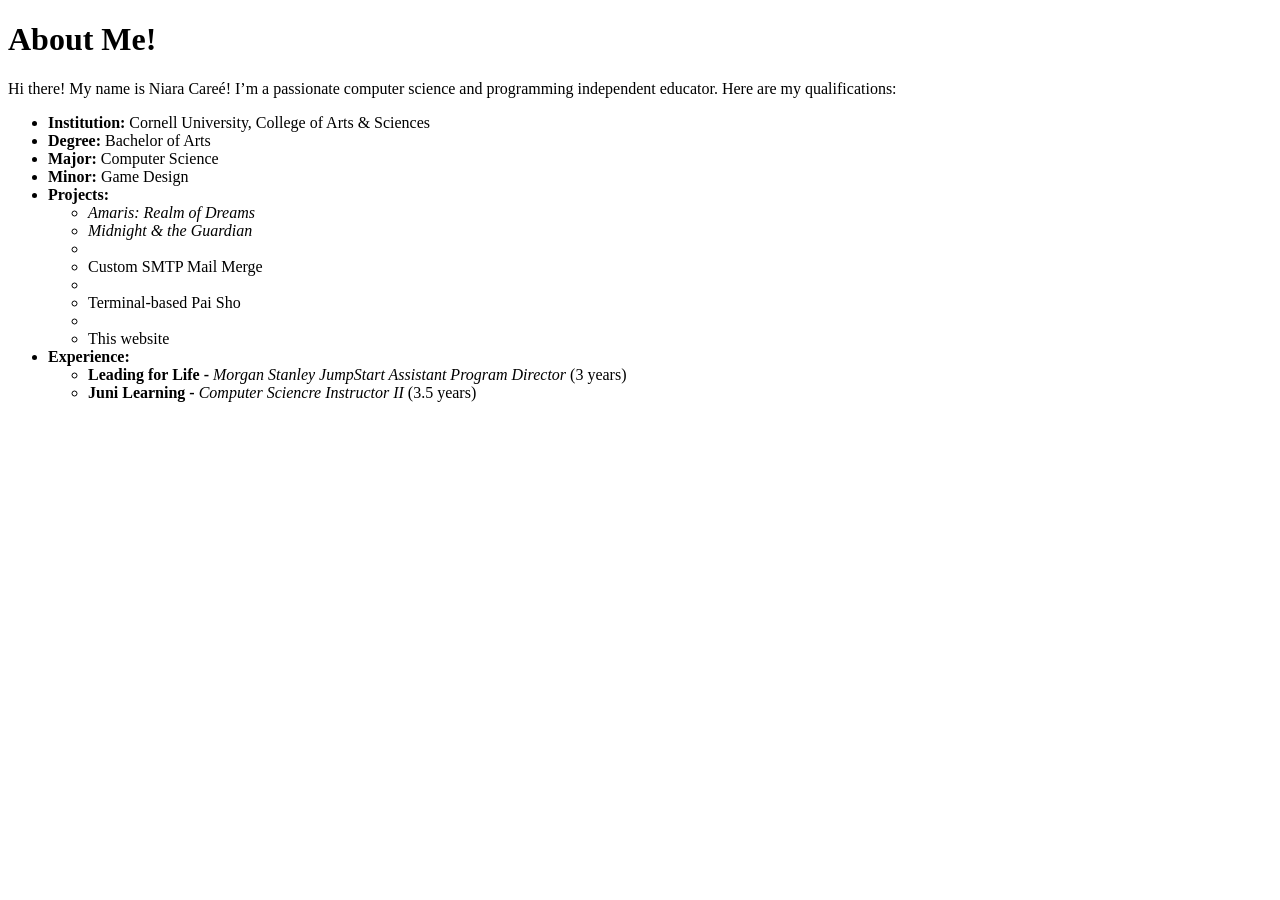
==== about.html @ 9b24ab01 "Create about.html" ====
<!DOCTYPE html>
<html>
  <head>
    <h1>About Me!</h1>
  </head>
  <body>
    <p>Hi there! My name is Niara Careé! I’m a passionate computer science and programming independent educator. Here are my qualifications:</p>
    <ul>
      <li><b>Institution: </b> Cornell University, College of Arts & Sciences</li>
      <li><b>Degree: </b> Bachelor of Arts</li>
      <li><b>Major: </b>  Computer Science</li>
      <li><b>Minor: </b> Game Design</li>
      <li><b>Projects: </b>
          <ul>
            <li><em>Amaris: Realm of Dreams</em></li>
            <li><em>Midnight & the Guardian</em><li>
            <li>Custom SMTP Mail Merge<li>
            <li>Terminal-based Pai Sho<li>
            <li>This website</li>
          </ul>
      </li>
      <li><b>Experience: </b>
          <ul>
            <li><b>Leading for Life - </b><em>Morgan Stanley JumpStart Assistant Program Director</em> (3 years)</li>
            <li><b>Juni Learning - </b><em>Computer Sciencre Instructor II</em> (3.5 years) </li>
          </ul>
      </li>
    </ul>
  </body>
</html>
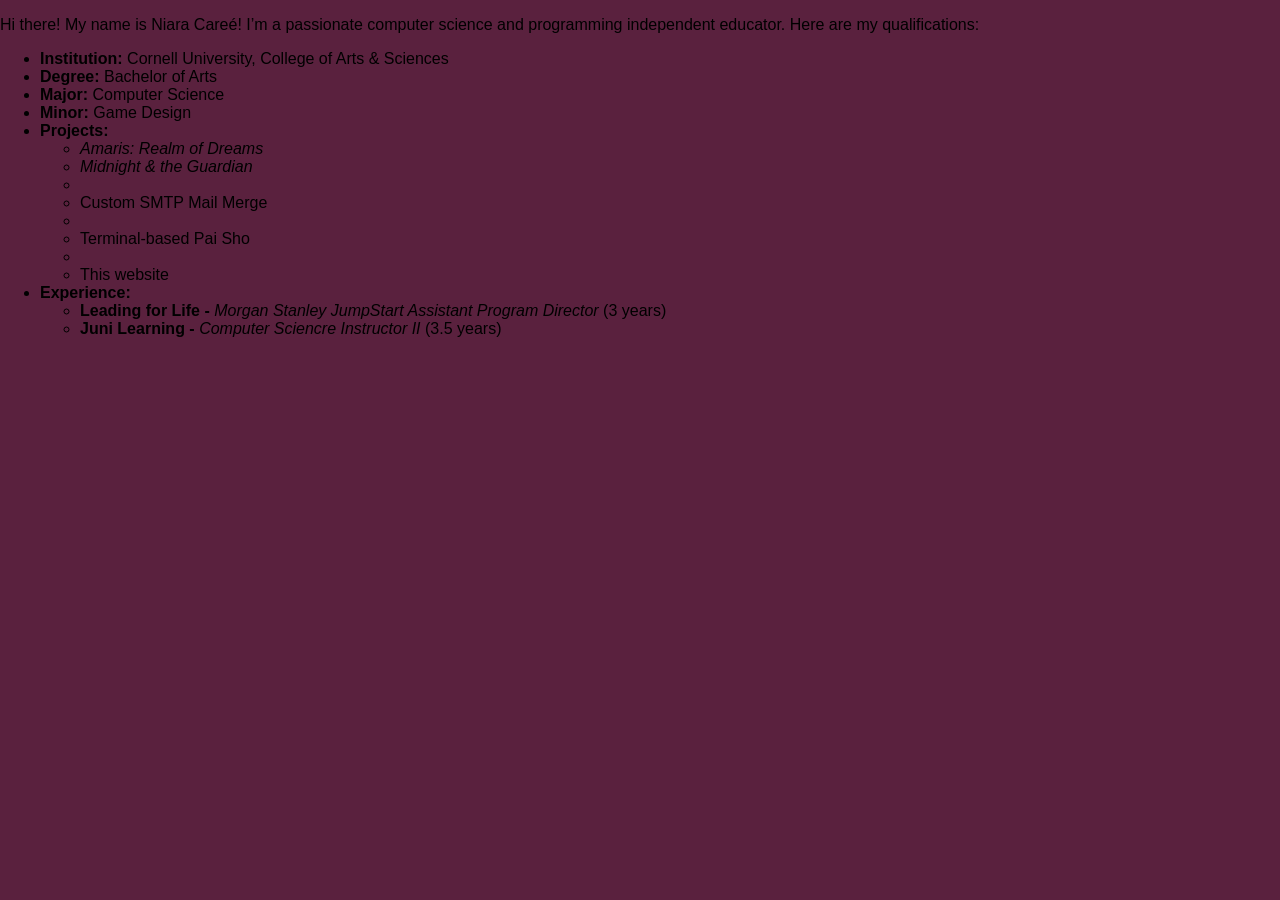
==== commit 2b338a42: "Update about.html add head" ====
--- a/about.html
+++ b/about.html
@@ -1,7 +1,17 @@
 <!DOCTYPE html>
 <html>
   <head>
-    <h1>About Me!</h1>
+    <meta charset = "UTF-8" />
+    <meta name = "viewport" content="width=device-width, initial-scale=1.0" />
+    <meta http-equiv = "X-UA-Compatible" content = "ie=edge" />
+    <title>About Me!</title>
+    <!-- -Form styling --->
+    <link rel="stylesheet" src="//normalize-css.googlecode.com/svn/trunk/normalize.css" />
+    <link rel = "icon" type = "image/x-icon" href = "Logo_White.PNG">
+    <link rel="stylesheet" href="style.css">
+    <link rel="preconnect" href="https://rsms.me/">
+    <link rel="stylesheet" href="https://rsms.me/inter/inter.css">
+  
   </head>
   <body>
     <p>Hi there! My name is Niara Careé! I’m a passionate computer science and programming independent educator. Here are my qualifications:</p>
--- a/style.css
+++ b/style.css
@@ -0,0 +1,258 @@
+:root{
+    --global-font-family: Inter, sans-serif;
+	font-feature-settings: 'liga' 1, 'calt' 1;
+    --h1-font-family: Copperplate, Arial, sans-serif;
+    --rounded: 20px;
+    /*COLOR SCHEME 1*/
+    /*
+    --colord1: #FFD9DA;
+    --colord2: #EA638C;
+    --colord3: #89023E;
+    --colord4: #30343F;
+    --colord5: #1B2021;
+    */
+
+    
+    /*COLOR SCHEME 2*/
+    
+    --colord1: #FFD9DA;
+    --colord2: #EA638C;
+    --colord3: #5A213E;
+    --colord4: #30343F;
+    --colord5: #1B2021;'
+	--colord3t: rgba(90, 33, 62, 0.5)
+    
+}
+@supports (font-variation-settings: normal) {
+  :root { font-family: InterVariable, sans-serif; }
+}
+
+html{
+	height: 100%;
+  	width: 100%;
+  	margin: 0px;
+	padding: 0px;
+  	background-color: var(--colord3, black);
+}
+
+body{
+	width: 100%;
+  	margin: 0px;
+  	background-color: var(--colord3, black);
+}
+
+.topnav{
+	margin: 0%;
+	padding: 20px;
+	position: fixed;
+	z-index: 4;
+  	overflow: hidden;
+	width: 100%;
+  	background-color: var(--colord3, black);
+  	box-shadow: -10px 10px 12px var(--colord3, black);
+    
+}
+
+.topnav a{
+	float: right;
+	color: var(--colord1, white);
+	text-align: center;
+	text-decoration: bold;
+	font-family: var(--global-font-family, sans-serif);
+	font-size: 20px;
+	padding: 20px 30px 0px 20px;
+}
+
+.topnav a:hover{
+  	background-color: var(--colord1, lightpink);
+  	color: var(--colord5, black);
+}
+
+.topnav p{
+  	float: left;
+  	color: var(--colord1, white);
+  	text-align: bottom;
+  	text-decoration: none;
+  	font-family: var(--global-font-family, sans-serif);
+  	font-size: 16px;
+  	padding: 2px 2px;
+}
+
+.logo a{
+  	float: left;
+  	padding: 2px 2px;
+}
+
+.spacer{
+	width: 100%;
+  	height: 100px;
+	padding: 50px 0px 50px 0px;
+  	background-color: var(--colord2, black);
+}
+
+.spacer2{
+	width: 100%;
+  	height: 50px;
+	padding: 50px 0px 50px 0px;
+  	background-color: var(--colord1, white);
+}
+
+
+.formcarry-container{
+	background-color: var(--colord1, white);
+	height: 500px;
+	padding: 50px 20px 50px 20px;
+}
+
+.formcarry-form label {
+  	display: block;
+	padding: 12px 0 2px 0;
+	letter-spacing: -0.2px;
+	cursor: pointer;
+	font-size: 16px;
+	font-weight: 700;
+}
+
+.formcarry-form input {
+	display: block;
+}
+
+.formcarry-form textarea {
+	width: 400px;
+	height: 200px;
+}
+
+.formcarry-form button {
+	display: block;
+	margin-top: 20px;
+	padding: 12px 20px;
+	border-radius: 8px;
+	border-color: transparent;
+	background-color: var(--colord2, green);
+	font-weight: 700;
+	font-size: 20px;
+}
+
+.float1 {
+	float: left;
+	margin: 10px 20px 10px 0px;
+	width: 45%;	
+}
+
+.float2 {
+	float: left;
+	margin: 10px 20px 10px 0px;
+	width: 100%;	
+}
+
+.float_under{
+	width: 100%;
+}
+
+.side_float{
+  	overflow: hidden;
+  	float: left;
+  	width: 45%;
+	padding-top: 35%;
+  	padding: 25px;
+  	text-align: center;
+  	font-family: var(--global-font-family, sans-serif);
+  	background-color: var(--colord1, gray);
+  	border-radius: var(--rounded, 20px);
+  	box-shadow: 0px 4px 8px var(--colord5, black), 0px 6px 20px var(--colord4, gray);
+  	margin: auto;
+}
+
+.content_holder{
+  	overflow: hidden;
+  	display: inline-block;
+  	width: 95%;
+	mar-top: 100px;
+	margin-left: 10px;
+	margin-right: 10px;
+	margin-bottom: 10px;
+  	padding: 25px;
+  	text-align: center;
+  	font-family: var(--global-font-family, sans-serif);
+  	background-color: var(--colord1, gray);
+  	border-radius: var(--rounded, 20px);
+  	box-shadow: 0px 4px 8px var(--colord5, black), 0px 6px 20px var(--colord4, gray);
+}
+
+.hero{
+	margin-left: 20px;
+	margin-right: 20px;
+	width: 30%;
+}
+.double_col{
+	overflow: hidden;
+  	float: top;
+  	width: 90%;
+  	margin: auto;
+  	padding: 15px;
+  	background-color: var(--colord1, white);
+}
+.double_col_sec{
+	width: 45%;
+  	float: left;
+  	padding: 1%;
+  	font-family: var(--h1-font-family, sans-serif);
+}
+.section1_parent{
+  	overflow: hidden;
+  	width: 100%;
+  	/*margin: auto;*/
+  	padding: 100px, 0px, 100px,0px;
+	/*z-index: 3;*/
+  	background-color: var(--colord2, yellow);
+}
+
+.section2_parent{
+  	overflow: hidden;
+  	width: 100%;
+  	margin: auto;
+  	padding: 15px, 0px, 15px, 0px;
+  	background-color: var(--colord3, green);
+}
+
+.pink_transition{
+	background-image: "./images/transition1.png";
+    background-size: contain;
+    background-repeat: no-repeat;
+    width: 100%;
+	height: auto;
+	overflow: hidden;
+}
+
+.triplet_col{
+	overflow: hidden;
+  	float: top;
+  	width: 75%;
+  	margin: auto;
+  	padding: 15px;
+  	background-color: var(--colord1, white);
+}
+
+.col_blurb{
+	width: 30%;
+  	float: left;
+  	padding: 1%;
+  	font-family: var(--h1-font-family, sans-serif);
+}
+.img{
+  	min-width: 100%;
+  	min-height: 100%;
+  	width: auto;
+  	height: auto;
+}
+
+.h1{
+  	font-size: 40px;
+  	text-decoration: bold;
+  	font-family: var(--h1-font-family, sans-serif);
+}
+
+.p{
+  	font-family: var(--global-font-family, sans-serif);
+  	font-size: 16px;
+}
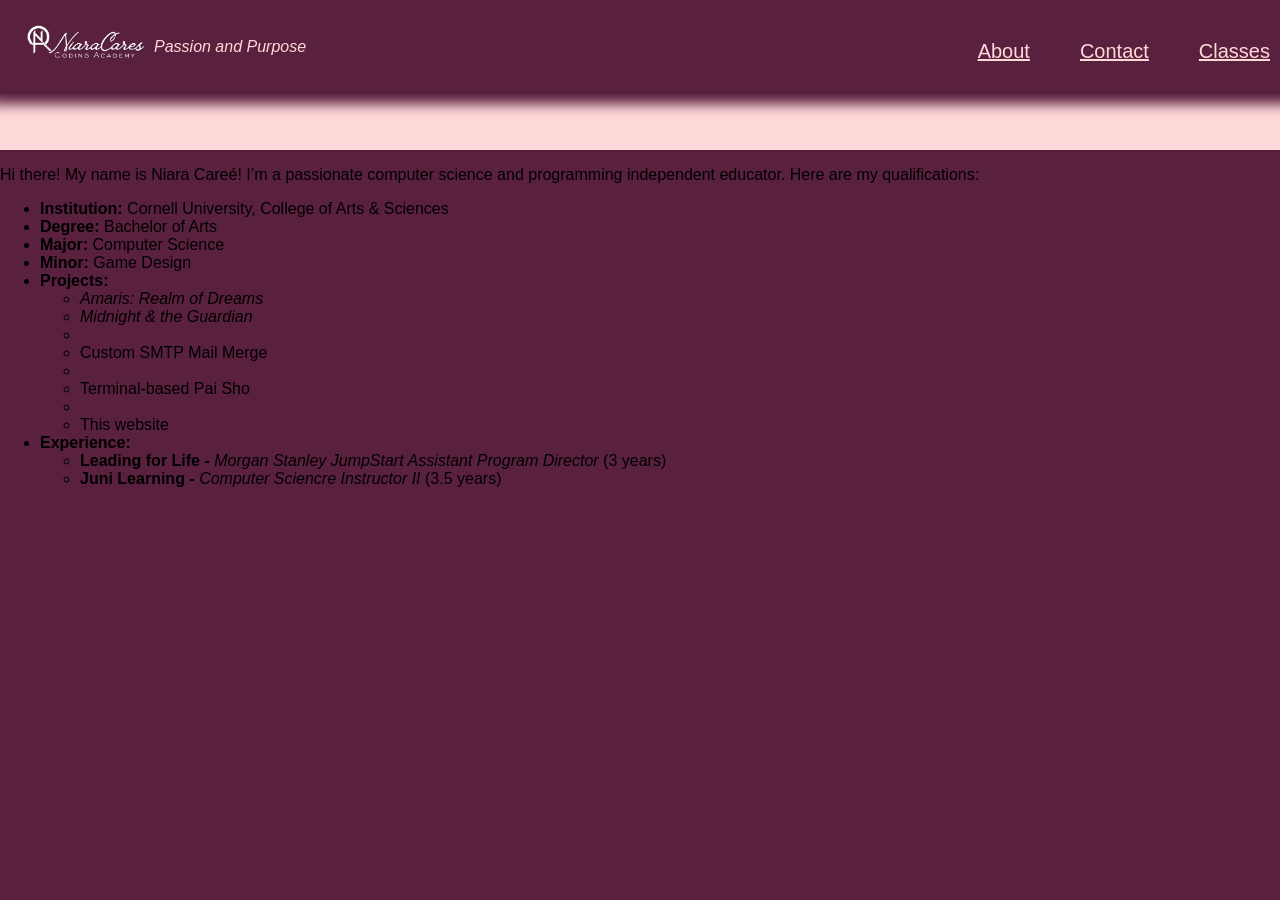
==== commit d9520c16: "Update about.html add navbar" ====
--- a/about.html
+++ b/about.html
@@ -14,6 +14,19 @@
   
   </head>
   <body>
+    <!---- BEGIN NAVIGATION BAR --->
+    <div class= "topnav">
+      <div class = "logo">
+        <a href = "index.html"> <img width = "128px" src = "NCCA_Logo+Title.png"></a>
+      </div>
+      <p><em>Passion and Purpose</em></p>
+      <a href = "classes.html">Classes</a>
+      <a href = "contact.html">Contact</a>
+      <a href = "about.html">About</a>
+    </div>
+    <!--- END NAVIGATION BAR --->
+    <div class = "spacer2"></div>
+    
     <p>Hi there! My name is Niara Careé! I’m a passionate computer science and programming independent educator. Here are my qualifications:</p>
     <ul>
       <li><b>Institution: </b> Cornell University, College of Arts & Sciences</li>
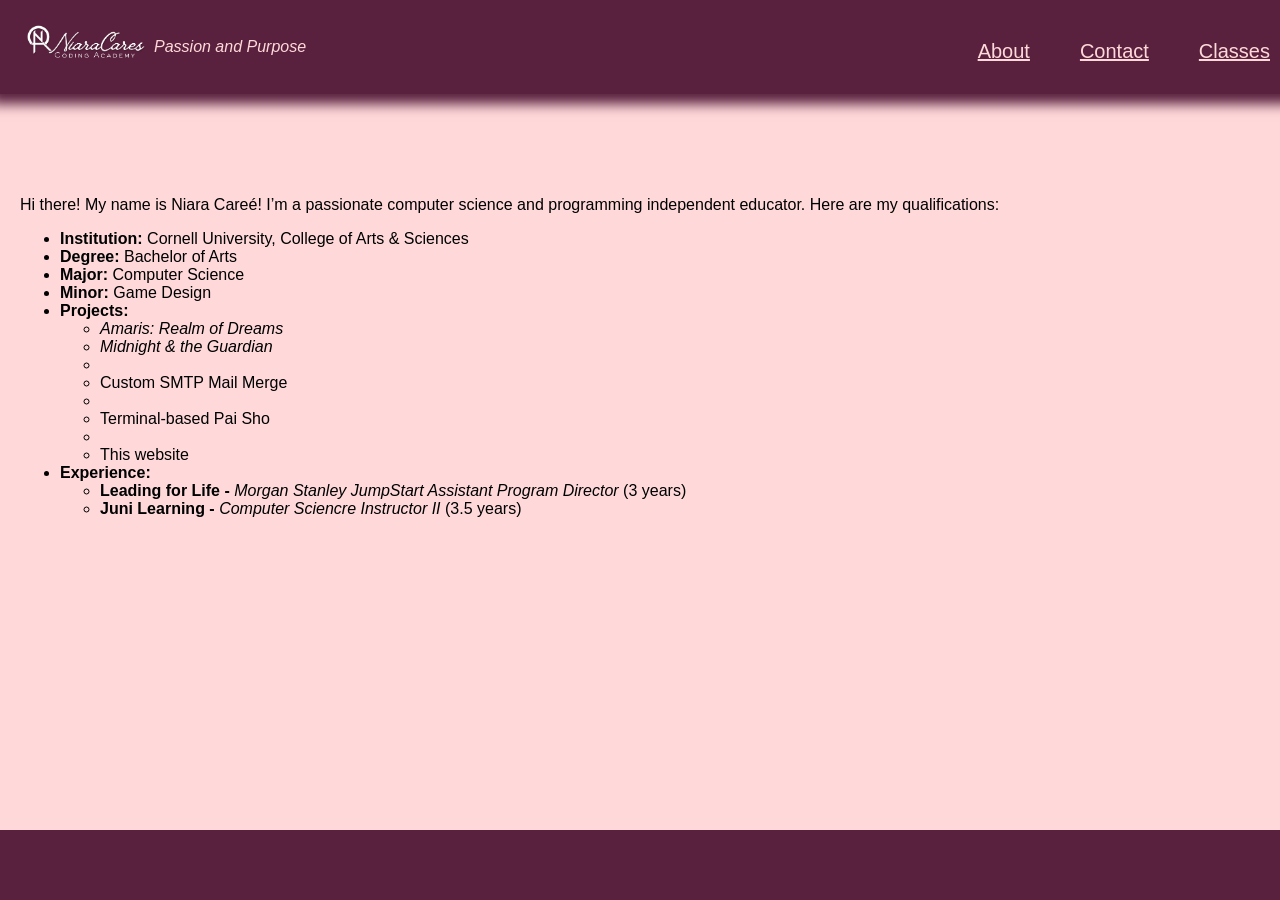
==== commit 33188e13: "Update about.html" ====
--- a/about.html
+++ b/about.html
@@ -26,28 +26,30 @@
     </div>
     <!--- END NAVIGATION BAR --->
     <div class = "spacer2"></div>
-    
-    <p>Hi there! My name is Niara Careé! I’m a passionate computer science and programming independent educator. Here are my qualifications:</p>
-    <ul>
-      <li><b>Institution: </b> Cornell University, College of Arts & Sciences</li>
-      <li><b>Degree: </b> Bachelor of Arts</li>
-      <li><b>Major: </b>  Computer Science</li>
-      <li><b>Minor: </b> Game Design</li>
-      <li><b>Projects: </b>
-          <ul>
-            <li><em>Amaris: Realm of Dreams</em></li>
-            <li><em>Midnight & the Guardian</em><li>
-            <li>Custom SMTP Mail Merge<li>
-            <li>Terminal-based Pai Sho<li>
-            <li>This website</li>
-          </ul>
-      </li>
-      <li><b>Experience: </b>
-          <ul>
-            <li><b>Leading for Life - </b><em>Morgan Stanley JumpStart Assistant Program Director</em> (3 years)</li>
-            <li><b>Juni Learning - </b><em>Computer Sciencre Instructor II</em> (3.5 years) </li>
-          </ul>
-      </li>
+
+    <div class = "formcarry-container">
+      <p>Hi there! My name is Niara Careé! I’m a passionate computer science and programming independent educator. Here are my qualifications:</p>
+      <ul>
+        <li><b>Institution: </b> Cornell University, College of Arts & Sciences</li>
+        <li><b>Degree: </b> Bachelor of Arts</li>
+        <li><b>Major: </b>  Computer Science</li>
+        <li><b>Minor: </b> Game Design</li>
+        <li><b>Projects: </b>
+            <ul>
+              <li><em>Amaris: Realm of Dreams</em></li>
+              <li><em>Midnight & the Guardian</em><li>
+              <li>Custom SMTP Mail Merge<li>
+              <li>Terminal-based Pai Sho<li>
+              <li>This website</li>
+            </ul>
+        </li>
+        <li><b>Experience: </b>
+            <ul>
+              <li><b>Leading for Life - </b><em>Morgan Stanley JumpStart Assistant Program Director</em> (3 years)</li>
+              <li><b>Juni Learning - </b><em>Computer Sciencre Instructor II</em> (3.5 years) </li>
+            </ul>
+        </li>
+    </div>
     </ul>
   </body>
 </html>
--- a/style.css
+++ b/style.css
@@ -85,14 +85,14 @@
 
 .spacer{
 	width: 100%;
-  	height: 100px;
+  	height: 50px;
 	padding: 50px 0px 50px 0px;
   	background-color: var(--colord2, black);
 }
 
 .spacer2{
 	width: 100%;
-  	height: 50px;
+  	height: 30px;
 	padding: 50px 0px 50px 0px;
   	background-color: var(--colord1, white);
 }
@@ -100,7 +100,7 @@
 
 .formcarry-container{
 	background-color: var(--colord1, white);
-	height: 500px;
+	height: 600px;
 	padding: 50px 20px 50px 20px;
 }
 
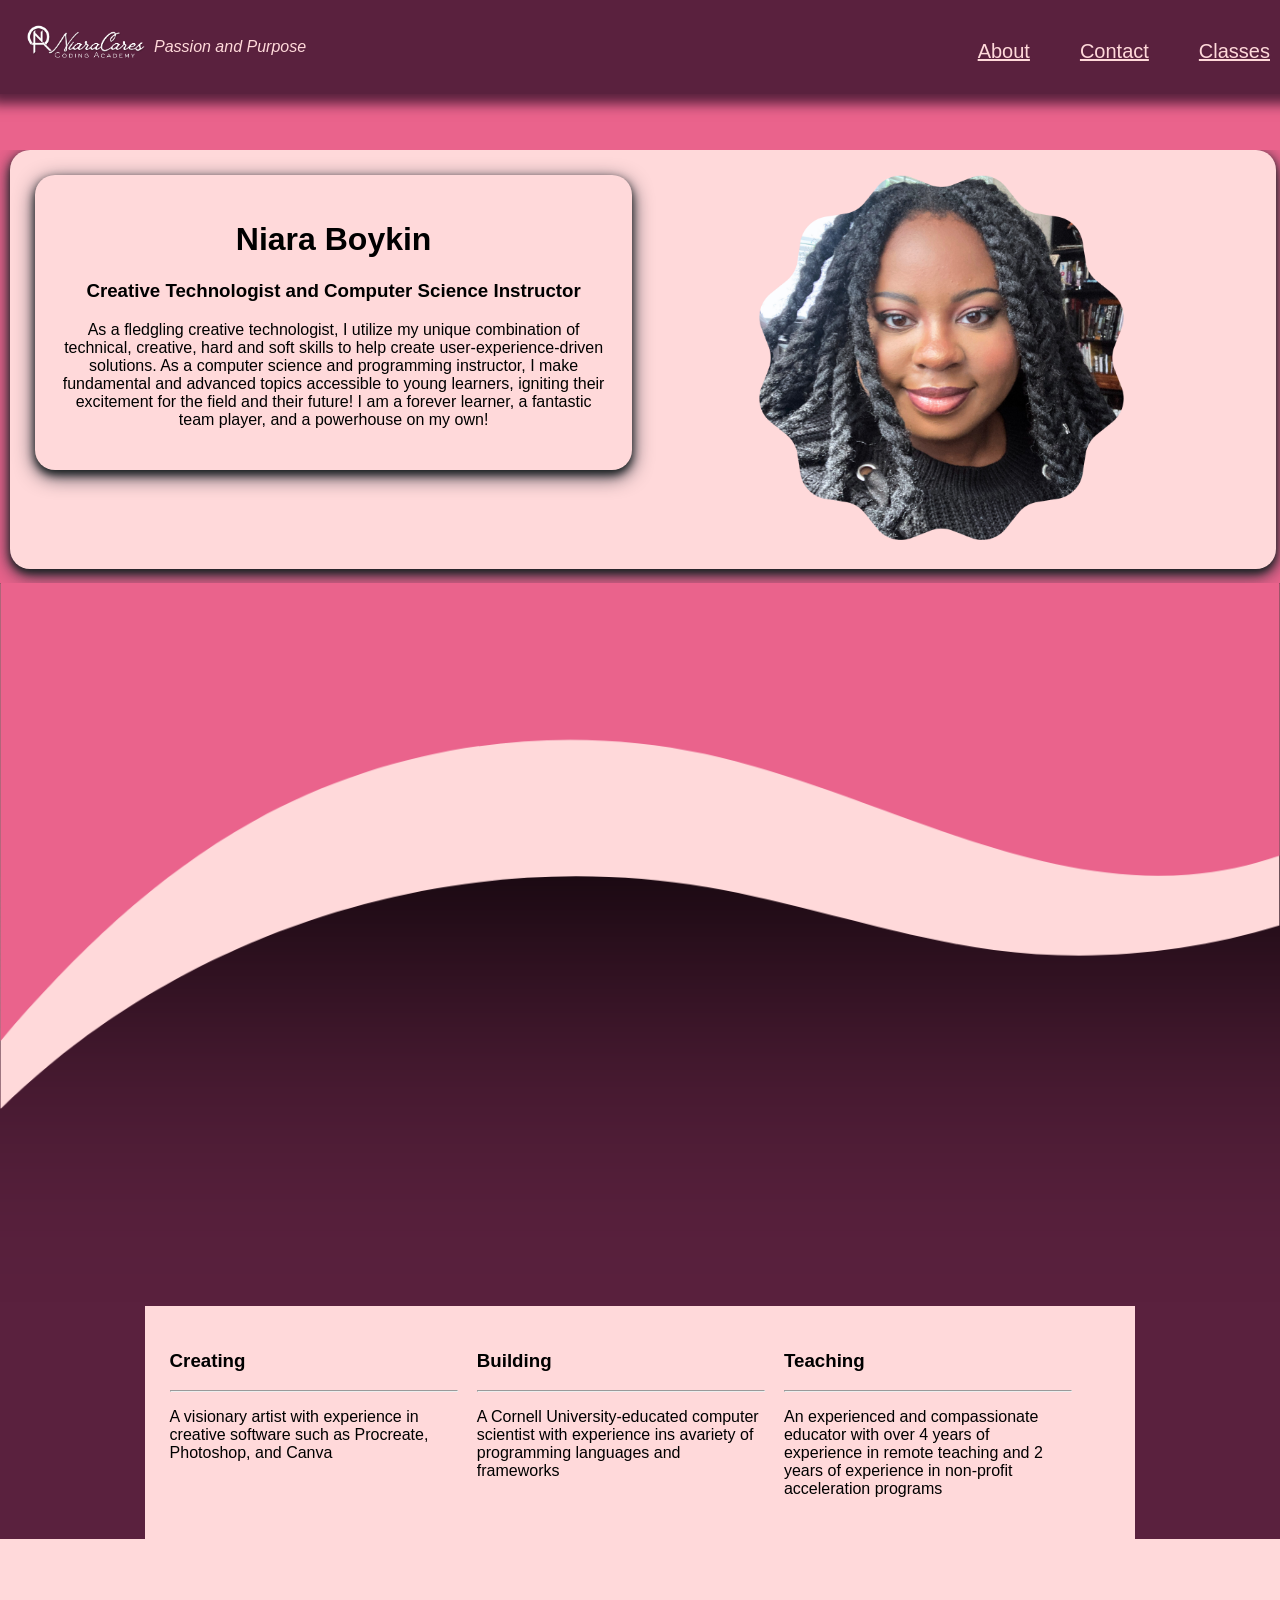
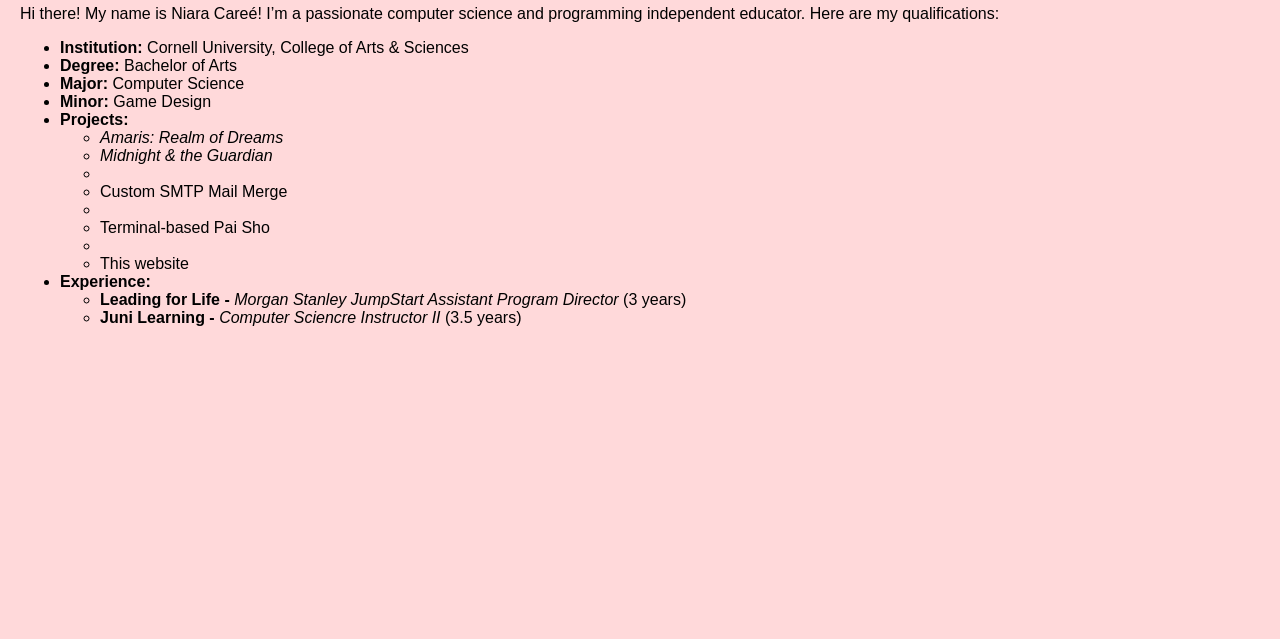
==== commit 6af0dd33: "Update about.html Moving all content from home page to about page and updating end of unordered list" ====
--- a/about.html
+++ b/about.html
@@ -25,8 +25,50 @@
       <a href = "about.html">About</a>
     </div>
     <!--- END NAVIGATION BAR --->
-    <div class = "spacer2"></div>
+     <!--- BEGIN SPACER DIV --->
+    <div class = "spacer">
+      <p> PLACEHOLDER TEXT </p>
+    </div>
+    <!--- END SPACER DIV
 
+    <!--- BEGIN SECTION 1 MAIN CONTENT --->
+    <div class = "section1_parent">
+      <div class = "content_holder">
+        <img width = "400px;" class = "hero" src = "./images/hero1.png"> 
+        <div class = "side_float">
+          <h1>Niara Boykin</h1>
+          <h3>Creative Technologist and Computer Science Instructor</h3>
+          <p> As a fledgling creative technologist, I utilize my unique combination of technical, creative, hard and soft skills to help create user-experience-driven solutions. As a computer science and programming instructor, I make fundamental and advanced topics accessible to young learners, igniting their excitement for the field and their future! I am a forever learner, a fantastic team player, and a powerhouse on my own!</p>
+        </div>
+      </div>
+    </div>        
+    <!--- END SECTION 1 MAIN CONTENT --->
+    
+    <img class = "pink_transition" src = "./images/transition1.png">
+    
+    <!--- BEGIN SECTION 2 MAIN CONTENT --->  
+    <div class = "section2_parent">
+      <div class = "triplet_col">
+        <div class = "col_blurb">
+          <h3>Creating</h3>
+          <hr>
+          <p>A visionary artist with experience in creative software such as Procreate, Photoshop, and Canva</p>
+        </div>
+        <div class = "col_blurb">
+          <h3>Building</h3>
+          <hr>
+          <p>A Cornell University-educated computer scientist with experience ins avariety of programming languages and frameworks</p>
+        </div>
+        <div class = "col_blurb">
+          <h3>Teaching</h3>
+          <hr>
+          <p>An experienced and compassionate educator with over 4 years of experience in remote teaching and 2 years of experience in non-profit acceleration programs</p>
+        </div>
+      </div>
+    </div>
+    <!--- END SECTION 2 MAIN CONTENT --->
+
+    <!--- BEGIN SECTION 3 MAIN CONTENT --->
     <div class = "formcarry-container">
       <p>Hi there! My name is Niara Careé! I’m a passionate computer science and programming independent educator. Here are my qualifications:</p>
       <ul>
@@ -49,7 +91,8 @@
               <li><b>Juni Learning - </b><em>Computer Sciencre Instructor II</em> (3.5 years) </li>
             </ul>
         </li>
+      </ul>
     </div>
-    </ul>
+  <!--- END SECTION 3 MAIN CONTENT --->
   </body>
 </html>
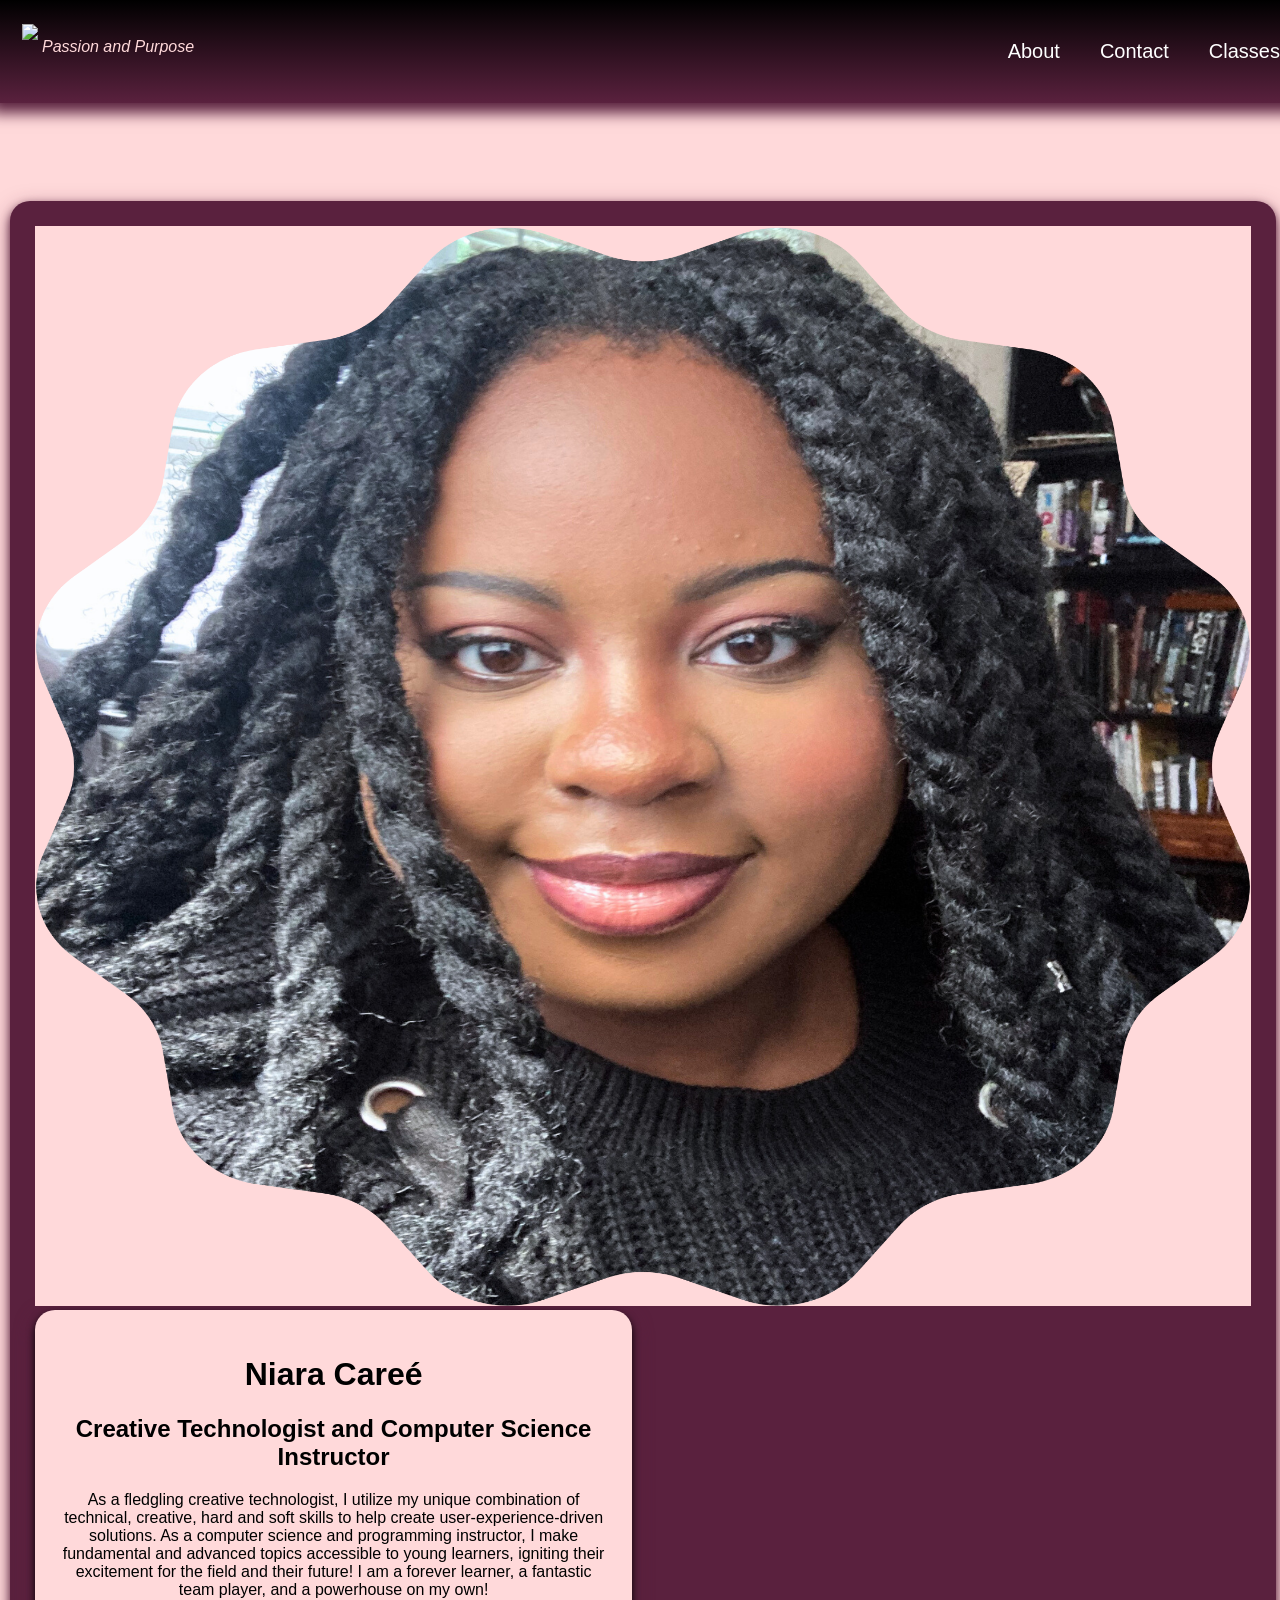
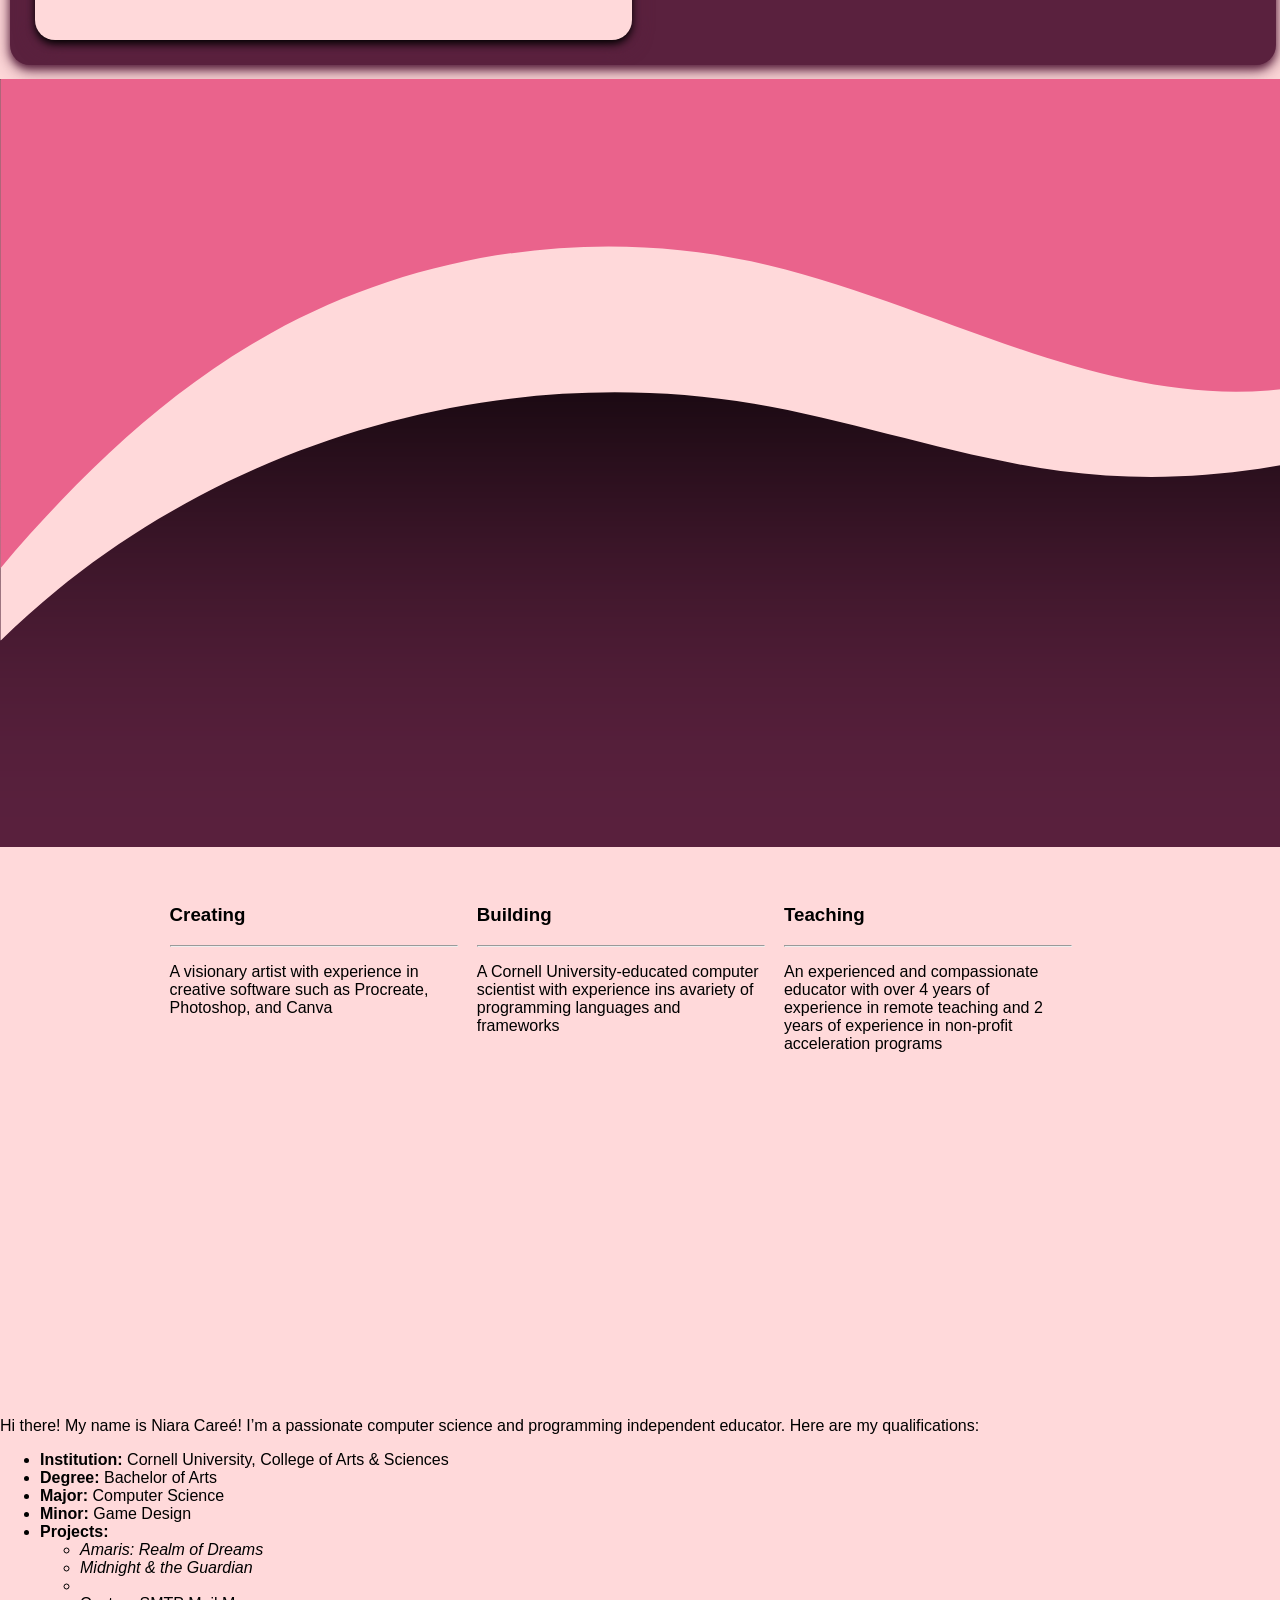
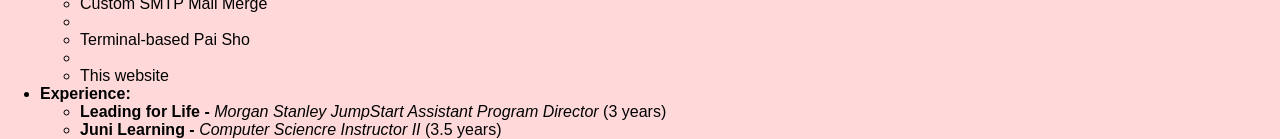
==== commit d53a48f6: "Update about.html" ====
--- a/about.html
+++ b/about.html
@@ -1,33 +1,38 @@
 <!DOCTYPE html>
 <html>
   <head>
+    <title>About Niara Careé</title>
     <meta charset = "UTF-8" />
     <meta name = "viewport" content="width=device-width, initial-scale=1.0" />
+    <meta name = "description" content = "[PLACEHOLDER PAGE DESCRIPTION]" />
+    <meta property = "og:type" content = "website" />
+    <meta property = "og:title" content = "NiaraCares.com" />
+    <meta property = "og:url" content = "https://www.niaracares.com" />
+    <meta propery = "og:image" content = "./images/landingpagehero.png" />
     <meta http-equiv = "X-UA-Compatible" content = "ie=edge" />
-    <title>About Me!</title>
     <!-- -Form styling --->
-    <link rel="stylesheet" src="//normalize-css.googlecode.com/svn/trunk/normalize.css" />
-    <link rel = "icon" type = "image/x-icon" href = "Logo_White.PNG">
-    <link rel="stylesheet" href="style.css">
-    <link rel="preconnect" href="https://rsms.me/">
-    <link rel="stylesheet" href="https://rsms.me/inter/inter.css">
+    <!--<link rel="stylesheet" src="//normalize-css.googlecode.com/svn/trunk/normalize.css" /> --->
+    <link rel = "icon" type = "image/x-icon" href = "images/Logo_Puce.PNG"/>
+    <link rel="stylesheet" href="style.css"/>
+    <link rel="preconnect" href="https://rsms.me/"/>
+    <link rel="stylesheet" href="https://rsms.me/inter/inter.css"/>
   
   </head>
   <body>
     <!---- BEGIN NAVIGATION BAR --->
-    <div class= "topnav">
+    <nav class= "topnav">
       <div class = "logo">
-        <a href = "index.html"> <img width = "128px" src = "NCCA_Logo+Title.png"></a>
+        <a href = "index.html"> <img width = "128px" src = "images/NCCA_Logo+Title.png"></a>
       </div>
       <p><em>Passion and Purpose</em></p>
       <a href = "classes.html">Classes</a>
       <a href = "contact.html">Contact</a>
       <a href = "about.html">About</a>
-    </div>
+    </nav>
     <!--- END NAVIGATION BAR --->
+
      <!--- BEGIN SPACER DIV --->
     <div class = "spacer">
-      <p> PLACEHOLDER TEXT </p>
     </div>
     <!--- END SPACER DIV
 
@@ -36,8 +41,8 @@
       <div class = "content_holder">
         <img width = "400px;" class = "hero" src = "./images/hero1.png"> 
         <div class = "side_float">
-          <h1>Niara Boykin</h1>
-          <h3>Creative Technologist and Computer Science Instructor</h3>
+          <h1>Niara Careé</h1>
+          <h2>Creative Technologist and Computer Science Instructor</h2>
           <p> As a fledgling creative technologist, I utilize my unique combination of technical, creative, hard and soft skills to help create user-experience-driven solutions. As a computer science and programming instructor, I make fundamental and advanced topics accessible to young learners, igniting their excitement for the field and their future! I am a forever learner, a fantastic team player, and a powerhouse on my own!</p>
         </div>
       </div>
--- a/style.css
+++ b/style.css
@@ -3,25 +3,55 @@
 	font-feature-settings: 'liga' 1, 'calt' 1;
     --h1-font-family: Copperplate, Arial, sans-serif;
     --rounded: 20px;
-    /*COLOR SCHEME 1*/
-    /*
-    --colord1: #FFD9DA;
-    --colord2: #EA638C;
-    --colord3: #89023E;
-    --colord4: #30343F;
-    --colord5: #1B2021;
+    
+    /*COLOR SCHEME*/
+    
+    --color1: #5a213eff; /*crimson-violet*/
+	--color2: #ffd9daff; /*soft-blush*/
+	--color3: #ea638cff; /*blush-rose*/
+	--color4: #31d6e6ff; /*strong-cyan*/
+	--color5: #6bd346ff; /*radioactive-grass*/
+	--color1t: rgba(90, 33, 62, 0.5); /*translucent-crimson-violet*/
+	
+	/* CSS HSL */
+	--crimson-violet: hsla(329, 46%, 24%, 1);
+	--soft-blush: hsla(358, 100%, 93%, 1);
+	--blush-rose: hsla(342, 76%, 65%, 1);
+	--strong-cyan: hsla(185, 78%, 55%, 1);
+	--radioactive-grass: hsla(104, 62%, 55%, 1);
+	
+	/* SCSS HEX 
+	$crimson-violet: #5a213eff;
+	$soft-blush: #ffd9daff;
+	$blush-rose: #ea638cff;
+	$strong-cyan: #31d6e6ff;
+	$radioactive-grass: #6bd346ff;
+	
+	SCSS HSL 
+	$crimson-violet: hsla(329, 46%, 24%, 1);
+	$soft-blush: hsla(358, 100%, 93%, 1);
+	$blush-rose: hsla(342, 76%, 65%, 1);
+	$strong-cyan: hsla(185, 78%, 55%, 1);
+	$radioactive-grass: hsla(104, 62%, 55%, 1);
+	
+	SCSS RGB
+	$crimson-violet: rgba(90, 33, 62, 1);
+	$soft-blush: rgba(255, 217, 218, 1);
+	$blush-rose: rgba(234, 99, 140, 1);
+	$strong-cyan: rgba(49, 214, 230, 1);
+	$radioactive-grass: rgba(107, 211, 70, 1);
+	
+	SCSS Gradient 
+	$gradient-top: linear-gradient(0deg, #5a213eff, #ffd9daff, #ea638cff, #31d6e6ff, #6bd346ff);
+	$gradient-right: linear-gradient(90deg, #5a213eff, #ffd9daff, #ea638cff, #31d6e6ff, #6bd346ff);
+	$gradient-bottom: linear-gradient(180deg, #5a213eff, #ffd9daff, #ea638cff, #31d6e6ff, #6bd346ff);
+	$gradient-left: linear-gradient(270deg, #5a213eff, #ffd9daff, #ea638cff, #31d6e6ff, #6bd346ff);
+	$gradient-top-right: linear-gradient(45deg, #5a213eff, #ffd9daff, #ea638cff, #31d6e6ff, #6bd346ff);
+	$gradient-bottom-right: linear-gradient(135deg, #5a213eff, #ffd9daff, #ea638cff, #31d6e6ff, #6bd346ff);
+	$gradient-top-left: linear-gradient(225deg, #5a213eff, #ffd9daff, #ea638cff, #31d6e6ff, #6bd346ff);
+	$gradient-bottom-left: linear-gradient(315deg, #5a213eff, #ffd9daff, #ea638cff, #31d6e6ff, #6bd346ff);
+	$gradient-radial: radial-gradient(#5a213eff, #ffd9daff, #ea638cff, #31d6e6ff, #6bd346ff);
     */
-
-    
-    /*COLOR SCHEME 2*/
-    
-    --colord1: #FFD9DA;
-    --colord2: #EA638C;
-    --colord3: #5A213E;
-    --colord4: #30343F;
-    --colord5: #1B2021;'
-	--colord3t: rgba(90, 33, 62, 0.5)
-    
 }
 @supports (font-variation-settings: normal) {
   :root { font-family: InterVariable, sans-serif; }
@@ -32,13 +62,13 @@
   	width: 100%;
   	margin: 0px;
 	padding: 0px;
-  	background-color: var(--colord3, black);
+  	background-color: var(--color1, black);
 }
 
 body{
 	width: 100%;
   	margin: 0px;
-  	background-color: var(--colord3, black);
+  	background-color: var(--color2, black);
 }
 
 .topnav{
@@ -48,8 +78,8 @@
 	z-index: 4;
   	overflow: hidden;
 	width: 100%;
-  	background-color: var(--colord3, black);
-  	box-shadow: -10px 10px 12px var(--colord3, black);
+  	background: linear-gradient(black, var(--color1, black));
+  	box-shadow: -10px 10px 14px var(--color1, black);
     
 }
 
@@ -57,20 +87,29 @@
 	float: right;
 	color: var(--colord1, white);
 	text-align: center;
-	text-decoration: bold;
+	text-decoration: none;
 	font-family: var(--global-font-family, sans-serif);
 	font-size: 20px;
-	padding: 20px 30px 0px 20px;
+	padding: 20px 20px 20px 20px;
 }
 
 .topnav a:hover{
-  	background-color: var(--colord1, lightpink);
-  	color: var(--colord5, black);
+  	background-color: var(--color2, lightpink);
+  	color: var(--color1, black);
+	padding: 20px 20px 20px 20px;
+	border-radius: var(--rounded);
+}
+
+.topnav a:active{
+  	background-color: var(--color3, hotpink);
+  	color: var(--color1, black);
+	padding: 20px 20px 20px 20px;
+	border-radius: var(--rounded);
 }
 
 .topnav p{
   	float: left;
-  	color: var(--colord1, white);
+  	color: var(--color2, white);
   	text-align: bottom;
   	text-decoration: none;
   	font-family: var(--global-font-family, sans-serif);
@@ -83,28 +122,96 @@
   	padding: 2px 2px;
 }
 
+.logo a:hover{
+  	background-color: var(--color1, lightpink);
+  	color: var(--color1, black);
+	padding: 2px;
+	border-radius: var(--rounded);
+}
+
 .spacer{
 	width: 100%;
-  	height: 50px;
+  	height: 1px;
 	padding: 50px 0px 50px 0px;
-  	background-color: var(--colord2, black);
+  	background-color: var(--color2, lightpink);
 }
 
 .spacer2{
 	width: 100%;
   	height: 30px;
 	padding: 50px 0px 50px 0px;
-  	background-color: var(--colord1, white);
-}
-
-
-.formcarry-container{
-	background-color: var(--colord1, white);
+  	background-color: var(--color2, white);
+}
+
+.hero{
+	
+	width: 100%;
+	height: 1080px;
+	z-index: 4;
+	background-image: url("images/landingpagehero.png");
+	background-size: 1536px 864px;
+	background-repeat: no-repeat;
+	background-position: right top;
+}
+
+.hero-text-container{
+	width: 40%;
+	height: 55%;
+	margin-left: 5%;
+	padding-top: 5%;
+	font-size: x-large;
+	line-height: 30px;
+	text-shadow: -0.5px -0.5px 0 white, -0.5px 0.5px white, 0.5px 0.5px white, 0.5px -0.5px white;
+}
+
+.hero-text-list-container{
+	line-height: normal;
+}
+.button-landing{
+	width: 400px;
+	height: 100px;
+	margin-left: 35%;
+	background-color: black;
+	color: var(--color2, white);
+	font-family: var(--global-font-family);
+	font-size: xx-large;
+	line-height: 0px;
+	border-radius: var(--rounded);
+	box-shadow: -7px 7px 0px 0px var(--color4, cyan),
+	7px -7px 0px 0px #ff88cc;
+}
+
+.button-subtitle{
+	font-style: italic;
+	font-size: small;
+	letter-spacing: 1px;
+}
+
+.form-container{
+	background-color: var(--color2, gray);
 	height: 600px;
-	padding: 50px 20px 50px 20px;
-}
-
-.formcarry-form label {
+	width: 90%;
+	padding: 30px;
+	border-radius: 8px;
+	margin: auto;
+	box-shadow: -2px 2px 0px 0px var(--color4, cyan),
+	2px -2px 0px 0px #ff88cc;
+}
+.form-container-container{
+	background-color: var(--color1, gray);
+	height: 90%;
+	width: 90%;
+	padding: 20px 10px 20px 10px;
+	border-radius: 8px;
+	border-width: 0px;
+	margin-left: auto;
+	margin-right: auto;
+	margin-bottom: 50px;
+	box-shadow: -2px 2px 0px 0px var(--color5, cyan),
+	2px -2px 0px 0px var(--color5, cyan);
+}
+
+.form label {
   	display: block;
 	padding: 12px 0 2px 0;
 	letter-spacing: -0.2px;
@@ -113,22 +220,32 @@
 	font-weight: 700;
 }
 
-.formcarry-form input {
+.form input {
 	display: block;
-}
-
-.formcarry-form textarea {
-	width: 400px;
+	box-shadow: -1px 1px 0px 0px var(--color4, cyan),
+	1px -1px 0px 0px #ff88cc;
+}
+
+.form textarea {
+	width: 72%;;
 	height: 200px;
-}
-
-.formcarry-form button {
+	border-radius: 8px;
+	box-shadow: -2px 2px 0px 0px var(--color4, cyan),
+	2px -2px 0px 0px #ff88cc;
+}
+
+.form button {
 	display: block;
-	margin-top: 20px;
+	margin: 20px;
 	padding: 12px 20px;
 	border-radius: 8px;
 	border-color: transparent;
-	background-color: var(--colord2, green);
+	background-color: black;
+	color: var(--color2, white);
+	font-family: var(--global-font-family);
+	border-radius: var(--rounded);
+	box-shadow: -5px 5px 0px 0px var(--color4, cyan),
+	5px -5px 0px 0px #ff88cc;
 	font-weight: 700;
 	font-size: 20px;
 }
@@ -157,9 +274,9 @@
   	padding: 25px;
   	text-align: center;
   	font-family: var(--global-font-family, sans-serif);
-  	background-color: var(--colord1, gray);
+  	background-color: var(--color2, white);
   	border-radius: var(--rounded, 20px);
-  	box-shadow: 0px 4px 8px var(--colord5, black), 0px 6px 20px var(--colord4, gray);
+  	box-shadow: 0px 4px 8px var(--colord5, black), 0px 6px 20px var(--color1, gray);
   	margin: auto;
 }
 
@@ -167,30 +284,25 @@
   	overflow: hidden;
   	display: inline-block;
   	width: 95%;
-	mar-top: 100px;
+	margin-top: 100px;
 	margin-left: 10px;
 	margin-right: 10px;
 	margin-bottom: 10px;
   	padding: 25px;
   	text-align: center;
   	font-family: var(--global-font-family, sans-serif);
-  	background-color: var(--colord1, gray);
+  	background-color: var(--color1, black);
   	border-radius: var(--rounded, 20px);
-  	box-shadow: 0px 4px 8px var(--colord5, black), 0px 6px 20px var(--colord4, gray);
-}
-
-.hero{
-	margin-left: 20px;
-	margin-right: 20px;
-	width: 30%;
-}
+  	box-shadow: 0px 4px 8px var(--color1, black), 0px 6px 20px var(--color1t, gray);
+}
+
 .double_col{
 	overflow: hidden;
   	float: top;
   	width: 90%;
   	margin: auto;
   	padding: 15px;
-  	background-color: var(--colord1, white);
+  	background-color: var(--color2, white);
 }
 .double_col_sec{
 	width: 45%;
@@ -204,7 +316,7 @@
   	/*margin: auto;*/
   	padding: 100px, 0px, 100px,0px;
 	/*z-index: 3;*/
-  	background-color: var(--colord2, yellow);
+  	background-color: var(--color2, yellow);
 }
 
 .section2_parent{
@@ -212,11 +324,10 @@
   	width: 100%;
   	margin: auto;
   	padding: 15px, 0px, 15px, 0px;
-  	background-color: var(--colord3, green);
-}
-
-.pink_transition{
-	background-image: "./images/transition1.png";
+  	background-color: var(--color2, green);
+}
+
+.transition{
     background-size: contain;
     background-repeat: no-repeat;
     width: 100%;
@@ -229,8 +340,12 @@
   	float: top;
   	width: 75%;
   	margin: auto;
-  	padding: 15px;
-  	background-color: var(--colord1, white);
+  	padding: 25px;
+	height: 500px;
+  	background-color: var(--color2, white);
+	font-family: var(--h1-font-family, sans-serif);
+	text-align: center;
+	font-size: x-large;
 }
 
 .col_blurb{
@@ -238,6 +353,8 @@
   	float: left;
   	padding: 1%;
   	font-family: var(--h1-font-family, sans-serif);
+	text-align: left;
+	font-size: medium;
 }
 .img{
   	min-width: 100%;
@@ -256,3 +373,14 @@
   	font-family: var(--global-font-family, sans-serif);
   	font-size: 16px;
 }
+
+.footer {
+	background-color: var(--color1, gray);
+	font-weight: 20px;
+	font-size: 10px;
+	color: var(--color2, white)
+}
+
+.footer a{
+	color: var(--color5, lime)
+}
